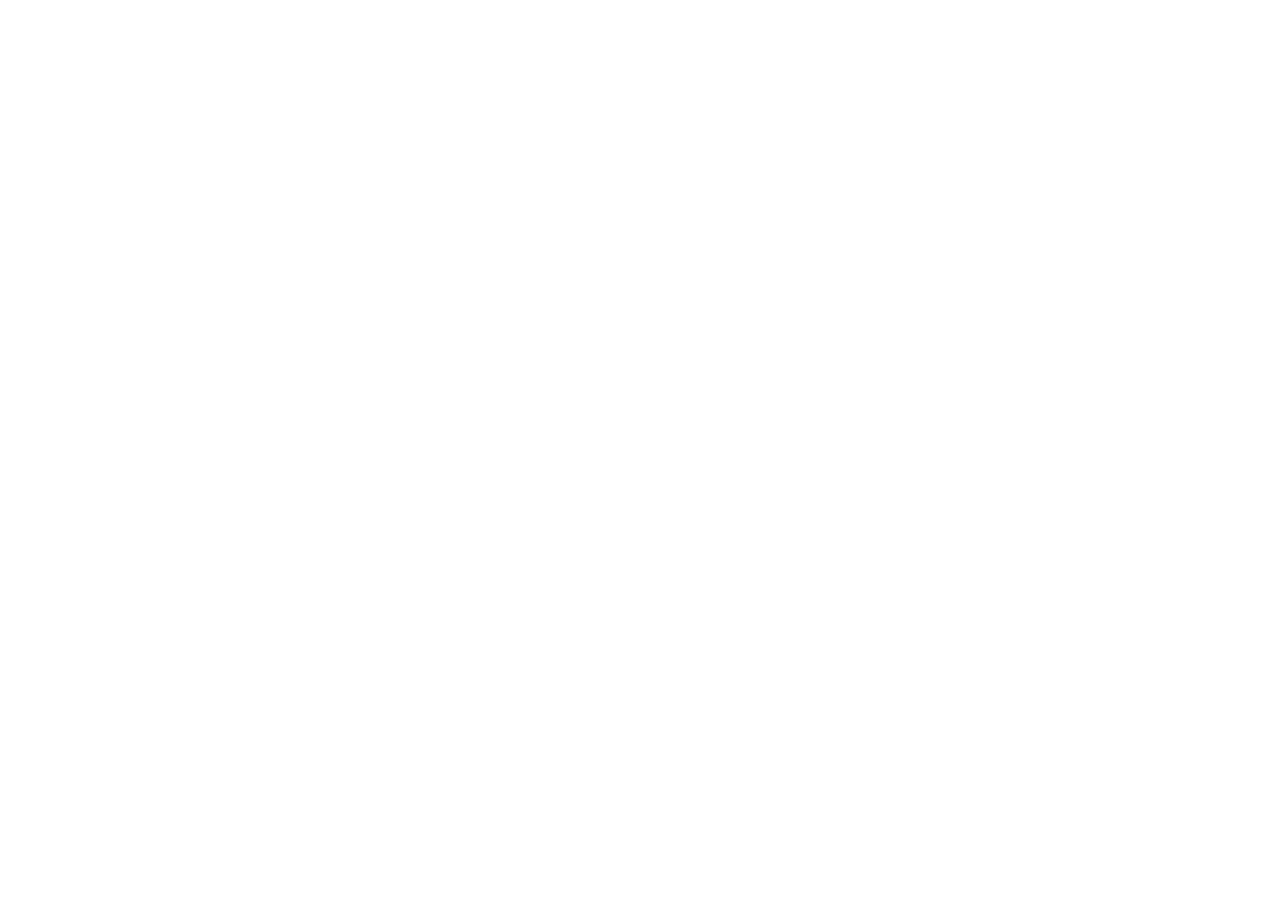
==== index.html @ 63f6b636 "baloon" ====
<!DOCTYPE html>
<html lang="en">
  <head>
    <script src="https://cdnjs.cloudflare.com/ajax/libs/p5.js/1.5.0/p5.js"></script>
    <script src="https://cdnjs.cloudflare.com/ajax/libs/p5.js/1.5.0/addons/p5.sound.min.js"></script>
    <link rel="stylesheet" type="text/css" href="style.css">
    <meta charset="utf-8" />

  </head>
  <body>
    <main>
    </main>
    <script src="sketch.js"></script>
  </body>
</html>
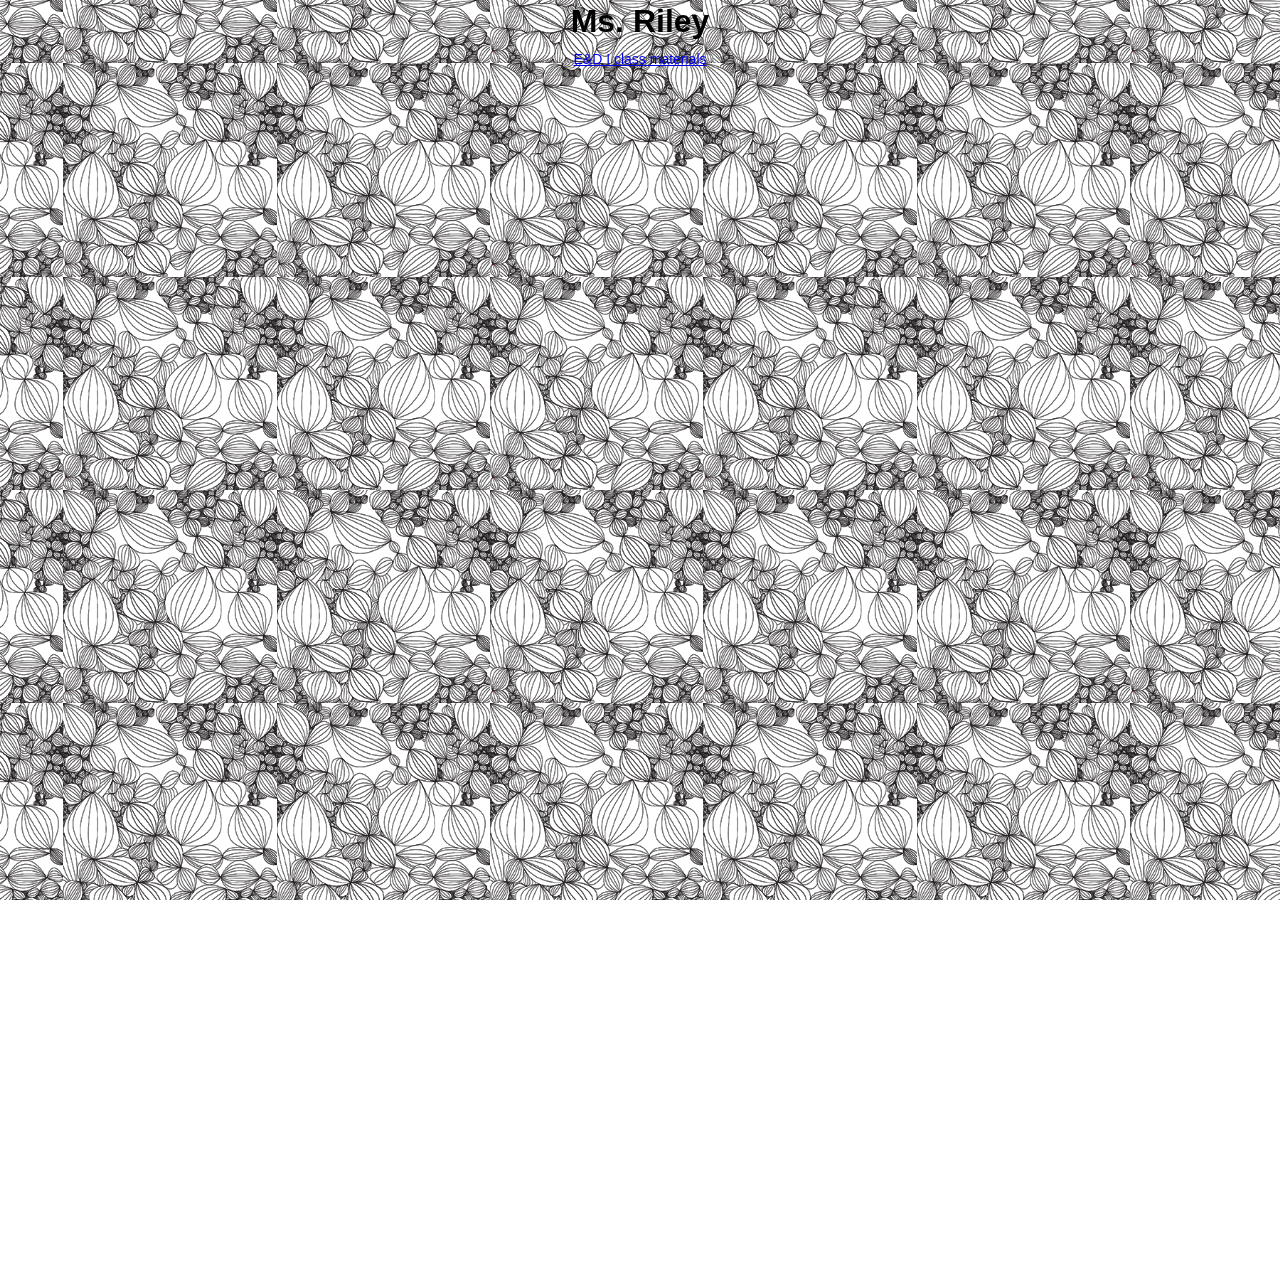
==== commit 3dcb1868: "update" ====
--- a/index.html
+++ b/index.html
@@ -1,15 +1,41 @@
-<!DOCTYPE html>
-<html lang="en">
+<!DOCTYPE html><html lang="en">
+
   <head>
-    <script src="https://cdnjs.cloudflare.com/ajax/libs/p5.js/1.5.0/p5.js"></script>
-    <script src="https://cdnjs.cloudflare.com/ajax/libs/p5.js/1.5.0/addons/p5.sound.min.js"></script>
+    <script src="p5.js"></script>
+    <script src="p5.sound.min.js"></script>
     <link rel="stylesheet" type="text/css" href="style.css">
-    <meta charset="utf-8" />
+    <meta charset="utf-8">
+  </head>
 
-  </head>
+  <title>|~E. Riley E+D I~|</title>
+
   <body>
-    <main>
-    </main>
+
+    <h1> Ms. Riley </h1>
+    <p>
+    <a href="https://github.com/eeriley99/EDI_2122">
+      E&D I class materials
+    </a>
+    </p>
+
     <script src="sketch.js"></script>
+
+    <table>
+
+      <tr>
+        <td></td>
+        <td></td>
+        <td></td>
+      </tr>
+
+      <tr>
+        <td></td>
+        <td></td>
+        <td></td>
+      </tr>
+
+    </table>
+
   </body>
+  
 </html>
--- a/style.css
+++ b/style.css
@@ -0,0 +1,70 @@
+html, body {
+  margin: 0;
+  padding: 0;
+  font-family:'Roboto', sans-serif;
+  background-color: rgb(255, 255, 255);
+}
+
+canvas {
+  display: block;
+  z-index: -1;
+}
+
+img {
+  border: 5px solid #000;
+}
+
+h1{
+  color: black;
+     position: absolute;
+     left: 50%;
+     transform: translateX(-50%) translateY(-50%);
+     text-align: center;
+     top: 0%;
+}
+
+p{
+    position: absolute;
+    font-size: 0.875em;
+    left: 50%;
+    transform: translateX(-50%) translateY(-50%);
+    text-align:center;
+    top: 5%;
+}
+
+table{
+  position: absolute;
+  z-index: 1;
+  width:100%;
+  top: 10%;
+
+}
+
+td {
+    width: 33vw;
+    height: 33vw;
+    vertical-align: baseline;
+    padding-top:10px;
+    text-align:center;
+
+    &:after, &:before {
+        content: '';
+
+        display: block;
+        padding-bottom: calc(50% - 0.5em);
+    }
+}
+
+.container{
+  position: relative;
+}
+
+.project {
+  position: absolute;
+  width:50%;
+  float: left;
+
+  left: 0px;
+  top: 0px;
+  z-index: 1;
+}
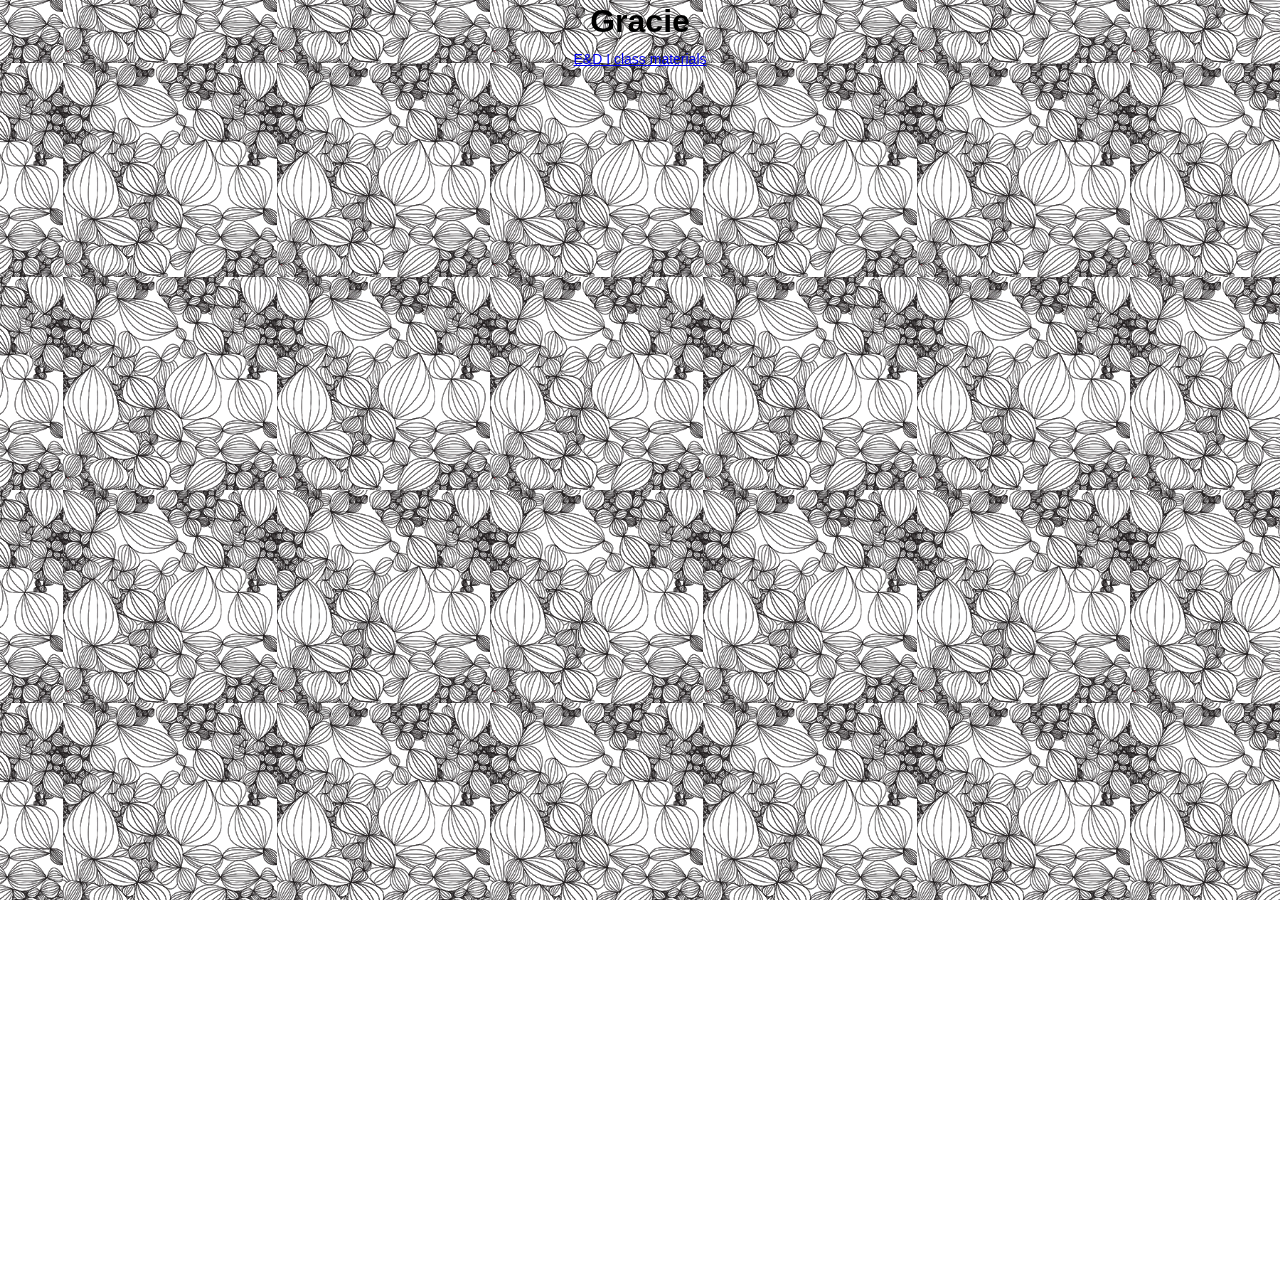
==== commit c6a9d50a: "Update index.html" ====
--- a/index.html
+++ b/index.html
@@ -7,13 +7,13 @@
     <meta charset="utf-8">
   </head>
 
-  <title>|~E. Riley E+D I~|</title>
+  <title>|~Gracie Burraway E+D I~|</title>
 
   <body>
 
-    <h1> Ms. Riley </h1>
+    <h1> Gracie </h1>
     <p>
-    <a href="https://github.com/eeriley99/EDI_2122">
+    <a href="https://github.com/Gburraway/EDI">
       E&D I class materials
     </a>
     </p>
@@ -37,5 +37,5 @@
     </table>
 
   </body>
-  
+
 </html>
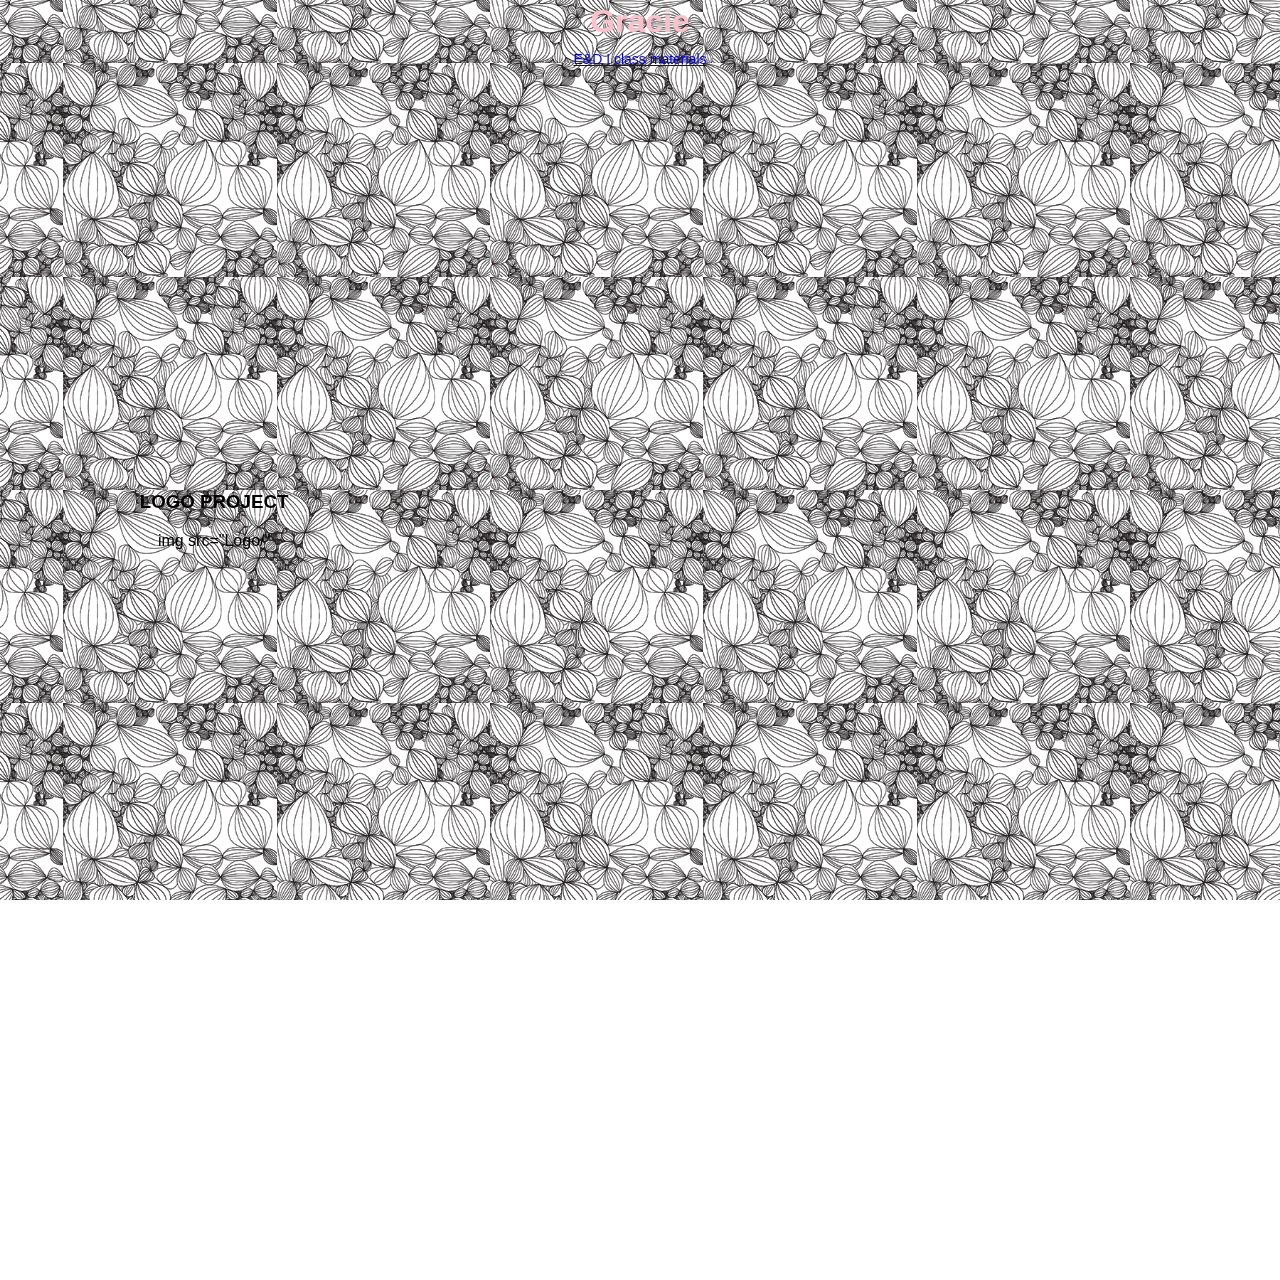
==== commit 481c2c89: "Update index.html" ====
--- a/index.html
+++ b/index.html
@@ -23,7 +23,10 @@
     <table>
 
       <tr>
-        <td></td>
+        <td>
+          <h3>LOGO PROJECT</h3>
+          <a>img src="Logo/"</a>
+        </td>
         <td></td>
         <td></td>
       </tr>
--- a/style.css
+++ b/style.css
@@ -15,7 +15,7 @@
 }
 
 h1{
-  color: black;
+  color: Pink;
      position: absolute;
      left: 50%;
      transform: translateX(-50%) translateY(-50%);
@@ -23,6 +23,9 @@
      top: 0%;
 }
 
+h2{
+  position: absolute;
+}
 p{
     position: absolute;
     font-size: 0.875em;
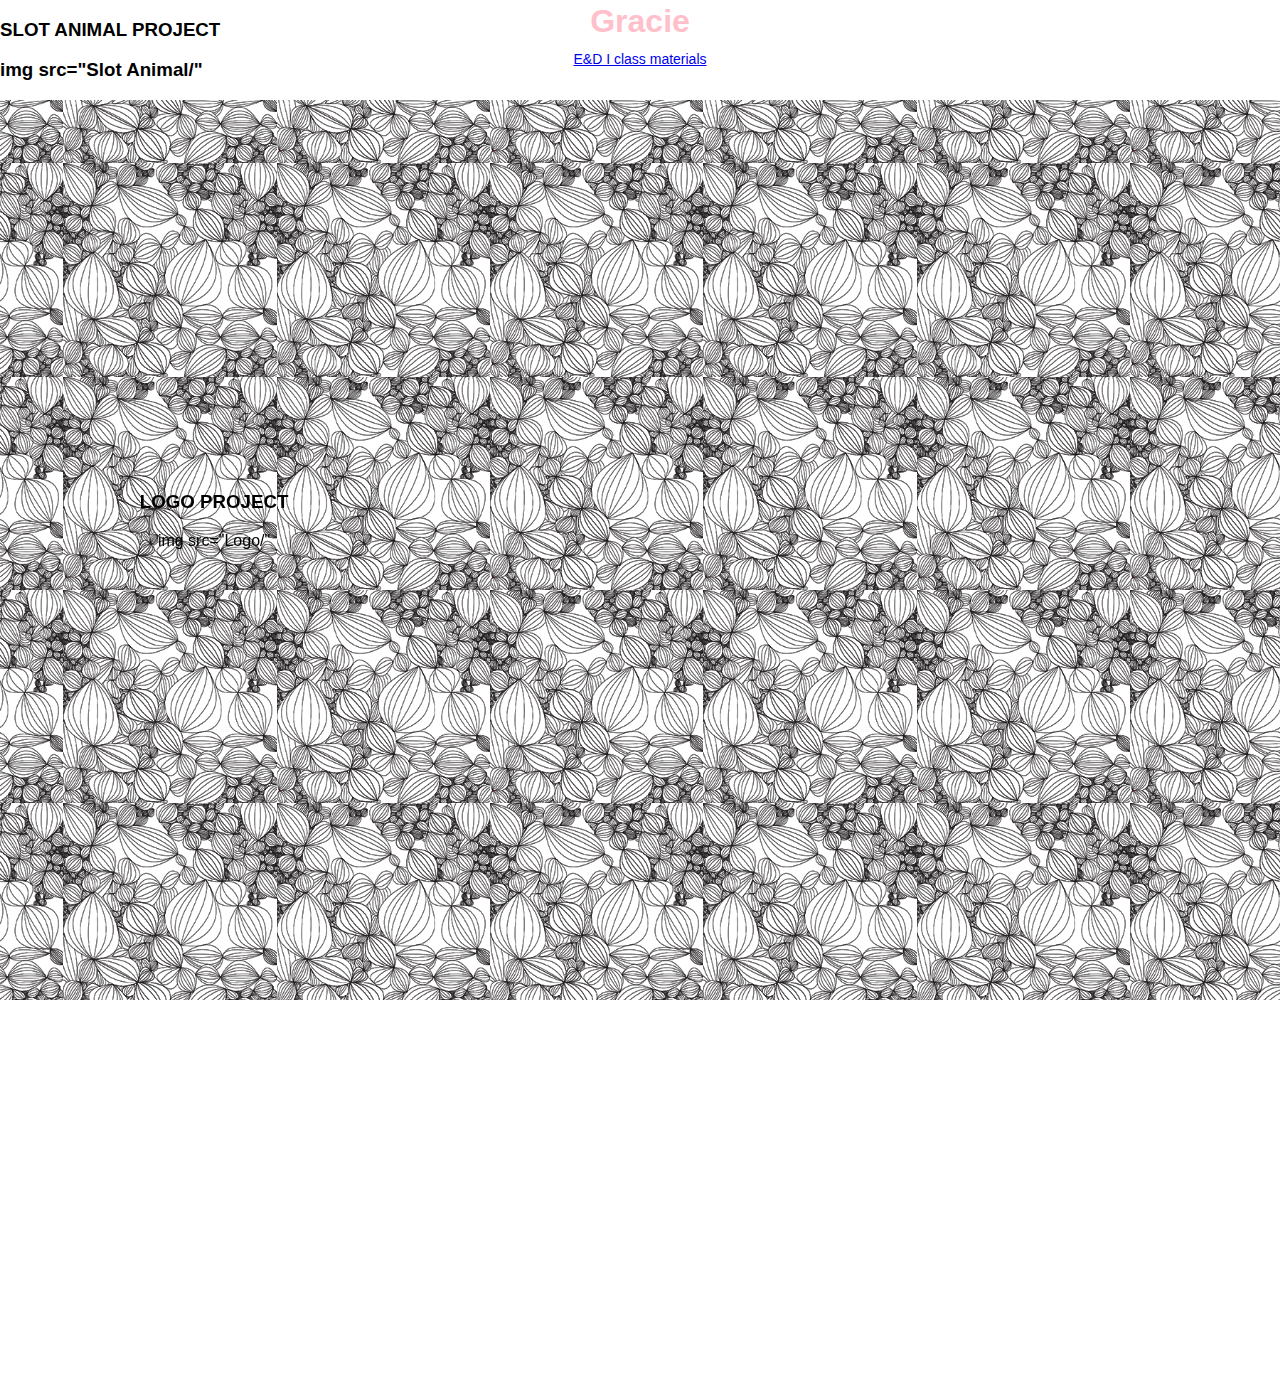
==== commit fff11fd7: "Update index.html" ====
--- a/index.html
+++ b/index.html
@@ -27,6 +27,8 @@
           <h3>LOGO PROJECT</h3>
           <a>img src="Logo/"</a>
         </td>
+        <h3>SLOT ANIMAL PROJECT<h3/>
+          <a>img src="Slot Animal/"</a>
         <td></td>
         <td></td>
       </tr>
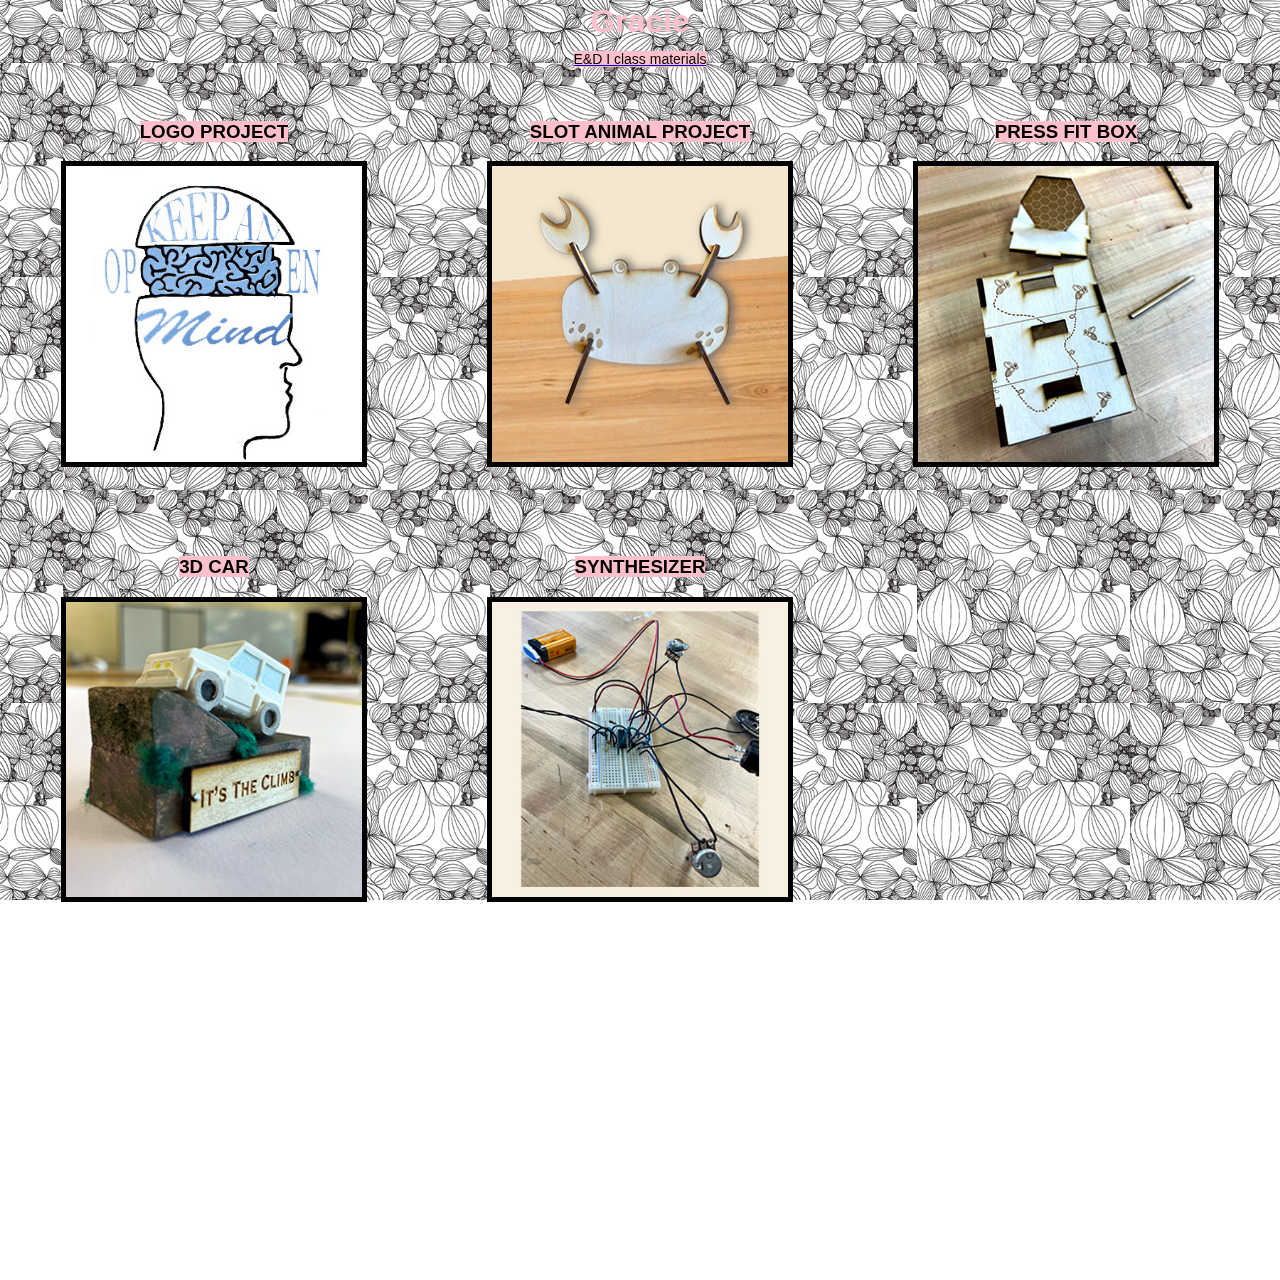
==== commit f7052bc9: "new E+D I" ====
--- a/index.html
+++ b/index.html
@@ -14,29 +14,49 @@
     <h1> Gracie </h1>
     <p>
     <a href="https://github.com/Gburraway/EDI">
-      E&D I class materials
+      <mark>E&D I class materials</mark>
     </a>
     </p>
 
-    <script src="sketch.js"></script>
+<script src="sketch.js"></script>
 
     <table>
 
       <tr>
         <td>
-          <h3>LOGO PROJECT</h3>
-          <a>img src="Logo/"</a>
+          <h3><mark>LOGO PROJECT</mark></h3>
+          <a href= "logo_project/LogoReflection.html">
+           <img src = 'logo_project/logo.jpg' width=70%>
+          </a>
         </td>
-        <h3>SLOT ANIMAL PROJECT<h3/>
-          <a>img src="Slot Animal/"</a>
-        <td></td>
-        <td></td>
+
+        <td>
+        <h3><mark>SLOT ANIMAL PROJECT</mark><h3/>    
+        <a href= "SlotAnimal/SlotAnimal.html">
+           <img src = 'SlotAnimal/slotAnimal.jpg' width=70%>
+        </td>
+        
+        <td>
+                <h3><mark>PRESS FIT BOX</mark><h3/>    
+        <a href= "PressFit/PressFitReflection.html">
+           <img src = 'PressFit/pressfitbox.jpg' width=70%>
+        </td>
       </tr>
 
       <tr>
-        <td></td>
-        <td></td>
-        <td></td>
+        <td>
+                <h3><mark>3D CAR</mark><h3/>    
+        <a href= "3Dcar/3DcarReflection.html">
+           <img src = '3Dcar/3dcar.jpg' width=70%>
+        </td>
+        
+        <td>
+                <h3><mark>SYNTHESIZER</mark><h3/>    
+        <a href= "Synth/SSynthReflection.html">
+           <img src = 'Synth/synth.jpg' width=70%>
+        </td>
+        
+        
       </tr>
 
     </table>
--- a/style.css
+++ b/style.css
@@ -50,12 +50,7 @@
     padding-top:10px;
     text-align:center;
 
-    &:after, &:before {
-        content: '';
-
-        display: block;
-        padding-bottom: calc(50% - 0.5em);
-    }
+  
 }
 
 .container{
@@ -71,3 +66,8 @@
   top: 0px;
   z-index: 1;
 }
+
+mark { 
+  background-color: pink;
+  color: black;
+}
